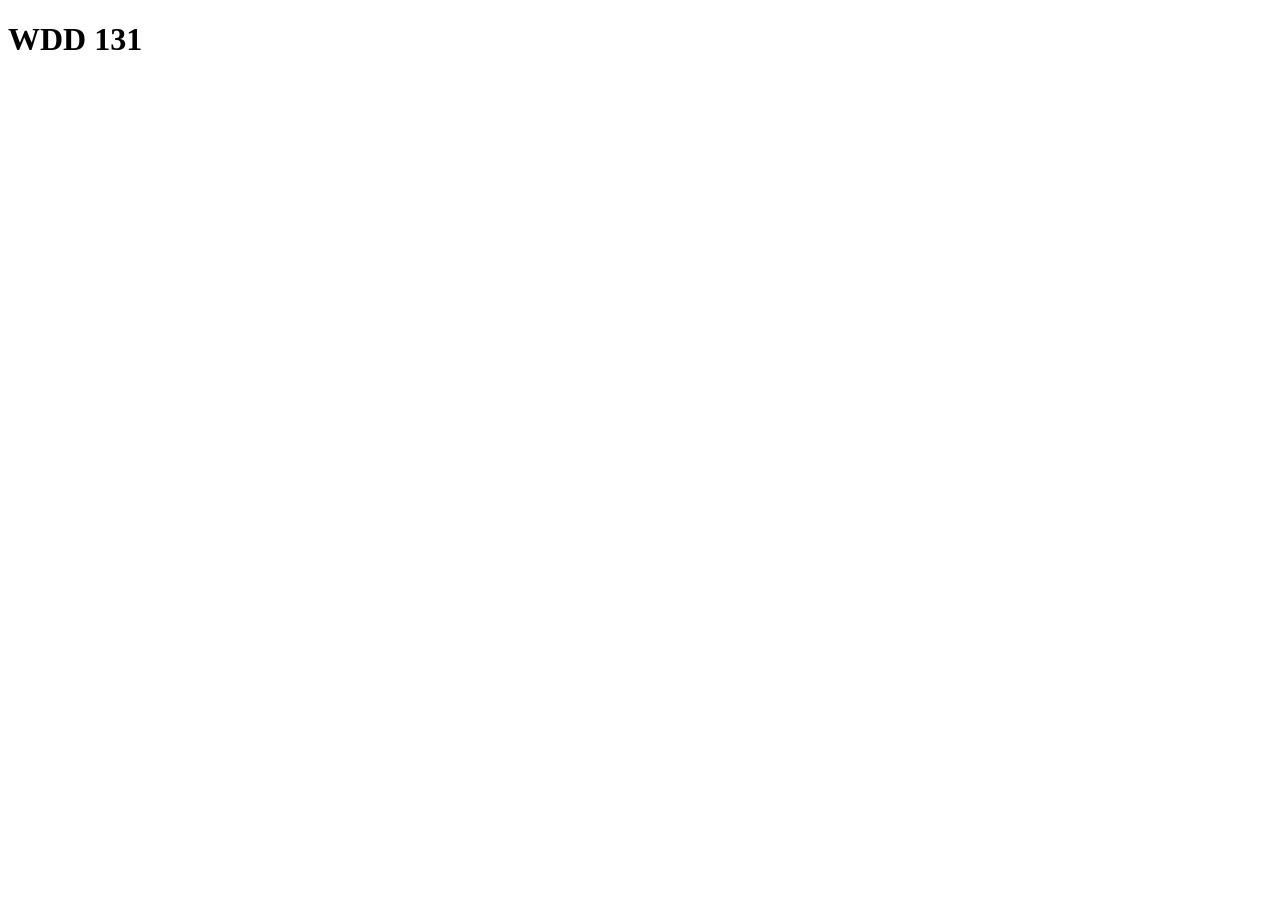
==== index.html @ 3c97e567 "intro" ====
<!DOCTYPE html>
<html lang="en">
<head>
    <meta charset="UTF-8">
    <meta name="viewport" content="width=device-width, initial-scale=1.0">
    <title>WDD131</title>
</head>
<body>
    <h1>WDD 131</h1>
</body>
</html>
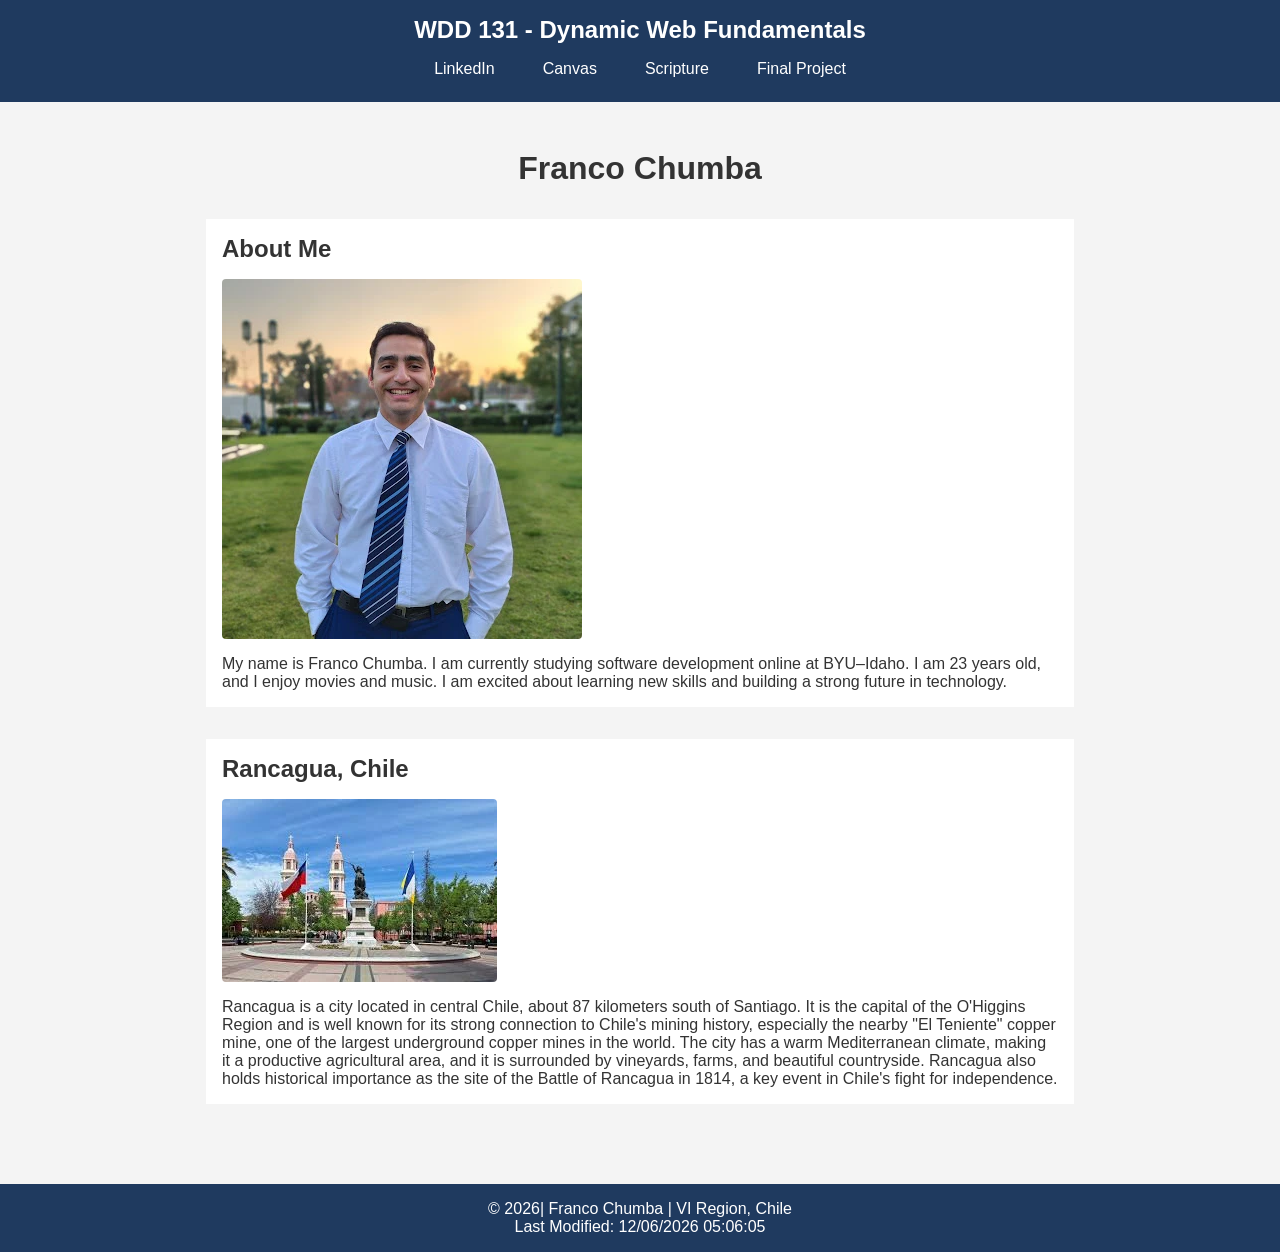
==== commit 9c03c0f0: "Update for WDD131 Index" ====
--- a/index.html
+++ b/index.html
@@ -3,9 +3,44 @@
 <head>
     <meta charset="UTF-8">
     <meta name="viewport" content="width=device-width, initial-scale=1.0">
-    <title>WDD131</title>
+    <meta name="description" content="Franco Maximiliano Chumba Perez's website based on WDD 131 - Dynamic Web Fundamentals lessons and requirements using HTML, CSS and JavaScript fundamentals">
+    <meta name="author" content="Franco Chumba">
+    <title>WDD 131 - Dynamic Web Fundamentals - Franco Chumba</title>
+    <link rel="stylesheet" href="styles/base.css">
+    <script src="scripts/getdates.js" defer></script>
 </head>
 <body>
-    <h1>WDD 131</h1>
+    <header>
+        <span id="course-title">WDD 131 - Dynamic Web Fundamentals</span>
+        <nav>
+            <a href="https://www.linkedin.com/in/francochumba">LinkedIn</a>
+            <a href="https://byupw.instructure.com/">Canvas</a>
+            <a href="https://www.churchofjesuschrist.org/study/scriptures/bofm/2-ne/2?lang=eng">Scripture</a>
+            <a href="#">Final Project</a>
+        </nav>
+    </header>
+    <main>
+        <h1>Franco Chumba</h1>
+        <section class="card">
+            <h2>About Me</h2>
+            <img src="images/profile.webp" alt="Photo of me">
+            <p>
+                My name is Franco Chumba. I am currently studying software development online at BYU–Idaho. I am 23 years old, and I enjoy movies and music. I am excited about learning new skills and building a strong future in technology.
+            </p>
+        </section>
+        <section class="card">
+            <h2>Rancagua, Chile</h2>
+            <img src="images/rancagua.webp" alt="Photo of the city Rancagua">
+            <p>
+                Rancagua is a city located in central Chile, about 87 kilometers south of Santiago. It is the capital of the O'Higgins Region and is well known for its strong connection to Chile's mining history, especially the nearby "El Teniente" copper mine, one of the largest underground copper mines in the world. The city has a warm Mediterranean climate, making it a productive agricultural area, and it is surrounded by vineyards, farms, and beautiful countryside. Rancagua also holds historical importance as the site of the Battle of Rancagua in 1814, a key event in Chile's fight for independence.
+            </p>
+        </section>
+    </main>
+    <footer>
+        <p>
+            &copy; <span id="currentyear"></span>| Franco Chumba | VI Region, Chile
+        </p>
+        <p id="lastModified"></p>
+    </footer>
 </body>
 </html>
--- a/styles/base.css
+++ b/styles/base.css
@@ -0,0 +1,80 @@
+:root {
+  --primary-color: #1f3a5f;
+  --secondary-color: #f4f4f4;
+  --accent-color: #4a90e2;
+}
+
+* {
+  margin: 0;
+  padding: 0;
+  box-sizing: border-box;
+}
+
+body {
+  font-family: "Roboto", sans-serif;
+  background-color: var(--secondary-color);
+  color: #333;
+}
+
+header {
+  background-color: var(--primary-color);
+  color: white;
+  padding: 1rem;
+  text-align: center;
+}
+
+#course-title {
+  display: block;
+  font-size: 1.5rem;
+  font-weight: 700;
+  margin-bottom: 0.5rem;
+}
+
+nav {
+  display: flex;
+  justify-content: center;
+  gap: 1rem;
+}
+
+nav a {
+  color: white;
+  text-decoration: none;
+  padding: 0.5rem 1rem;
+}
+
+nav a:hover {
+  background-color: var(--accent-color);
+  border-radius: 5px;
+}
+
+main {
+  max-width: 900px;
+  margin: 2rem auto;
+  padding: 1rem;
+}
+
+main h1 {
+  text-align: center;
+  margin-bottom: 2rem;
+}
+
+.card {
+  background-color: white;
+  padding: 1rem;
+  margin-bottom: 2rem;
+  display: grid;
+  gap: 1rem;
+}
+
+.card img {
+  max-width: 100%;
+  height: auto;
+  border-radius: 4px;
+}
+
+footer {
+  background-color: var(--primary-color);
+  color: white;
+  text-align: center;
+  padding: 1rem;
+}
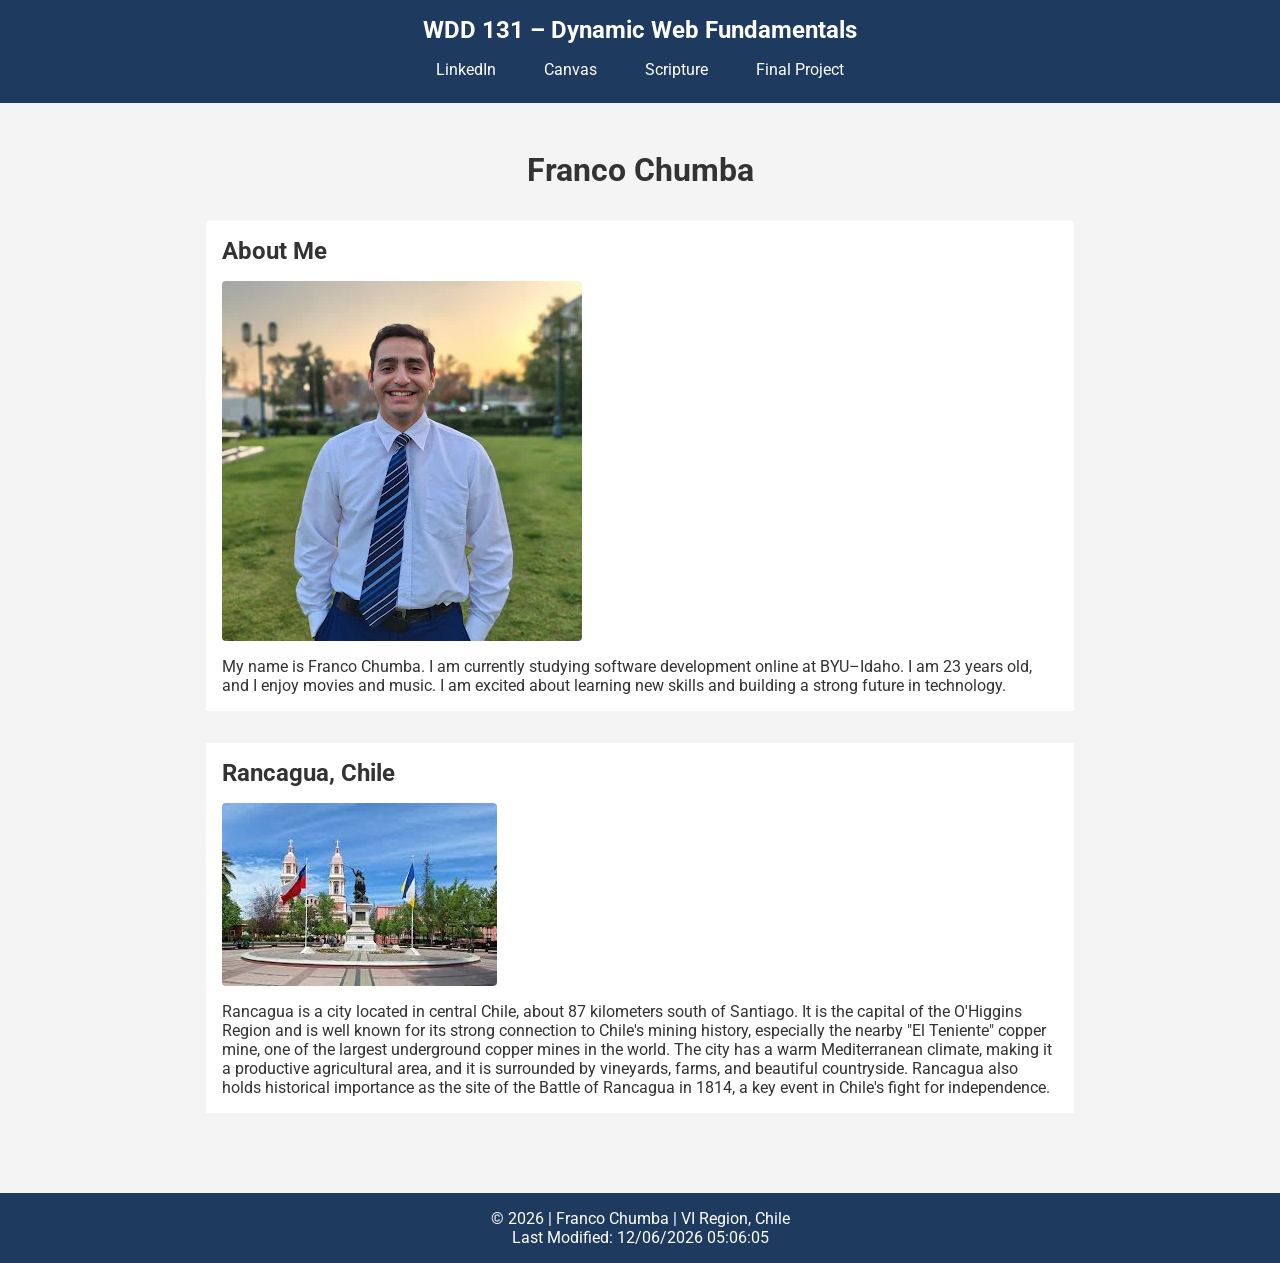
==== commit 9692bf28: "fixed hypens for en dash and minor errors" ====
--- a/index.html
+++ b/index.html
@@ -3,15 +3,18 @@
 <head>
     <meta charset="UTF-8">
     <meta name="viewport" content="width=device-width, initial-scale=1.0">
-    <meta name="description" content="Franco Maximiliano Chumba Perez's website based on WDD 131 - Dynamic Web Fundamentals lessons and requirements using HTML, CSS and JavaScript fundamentals">
+    <meta name="description" content="WDD 131 – Dynamic Web Fundamentals. Franco Chumba. Course landing page demonstrating HTML, CSS, and JavaScript fundamentals.">
     <meta name="author" content="Franco Chumba">
-    <title>WDD 131 - Dynamic Web Fundamentals - Franco Chumba</title>
+    <title>WDD 131 – Dynamic Web Fundamentals – Franco Chumba</title>
+    <link rel="preconnect" href="https://fonts.googleapis.com">
+    <link rel="preconnect" href="https://fonts.gstatic.com" crossorigin>
+    <link href="https://fonts.googleapis.com/css2?family=Roboto:wght@400;700&display=swap" rel="stylesheet">
     <link rel="stylesheet" href="styles/base.css">
     <script src="scripts/getdates.js" defer></script>
 </head>
 <body>
     <header>
-        <span id="course-title">WDD 131 - Dynamic Web Fundamentals</span>
+        <span id="course-title">WDD 131 – Dynamic Web Fundamentals</span>
         <nav>
             <a href="https://www.linkedin.com/in/francochumba">LinkedIn</a>
             <a href="https://byupw.instructure.com/">Canvas</a>
@@ -38,7 +41,7 @@
     </main>
     <footer>
         <p>
-            &copy; <span id="currentyear"></span>| Franco Chumba | VI Region, Chile
+            &copy; <span id="currentyear"></span> | Franco Chumba | VI Region, Chile
         </p>
         <p id="lastModified"></p>
     </footer>
